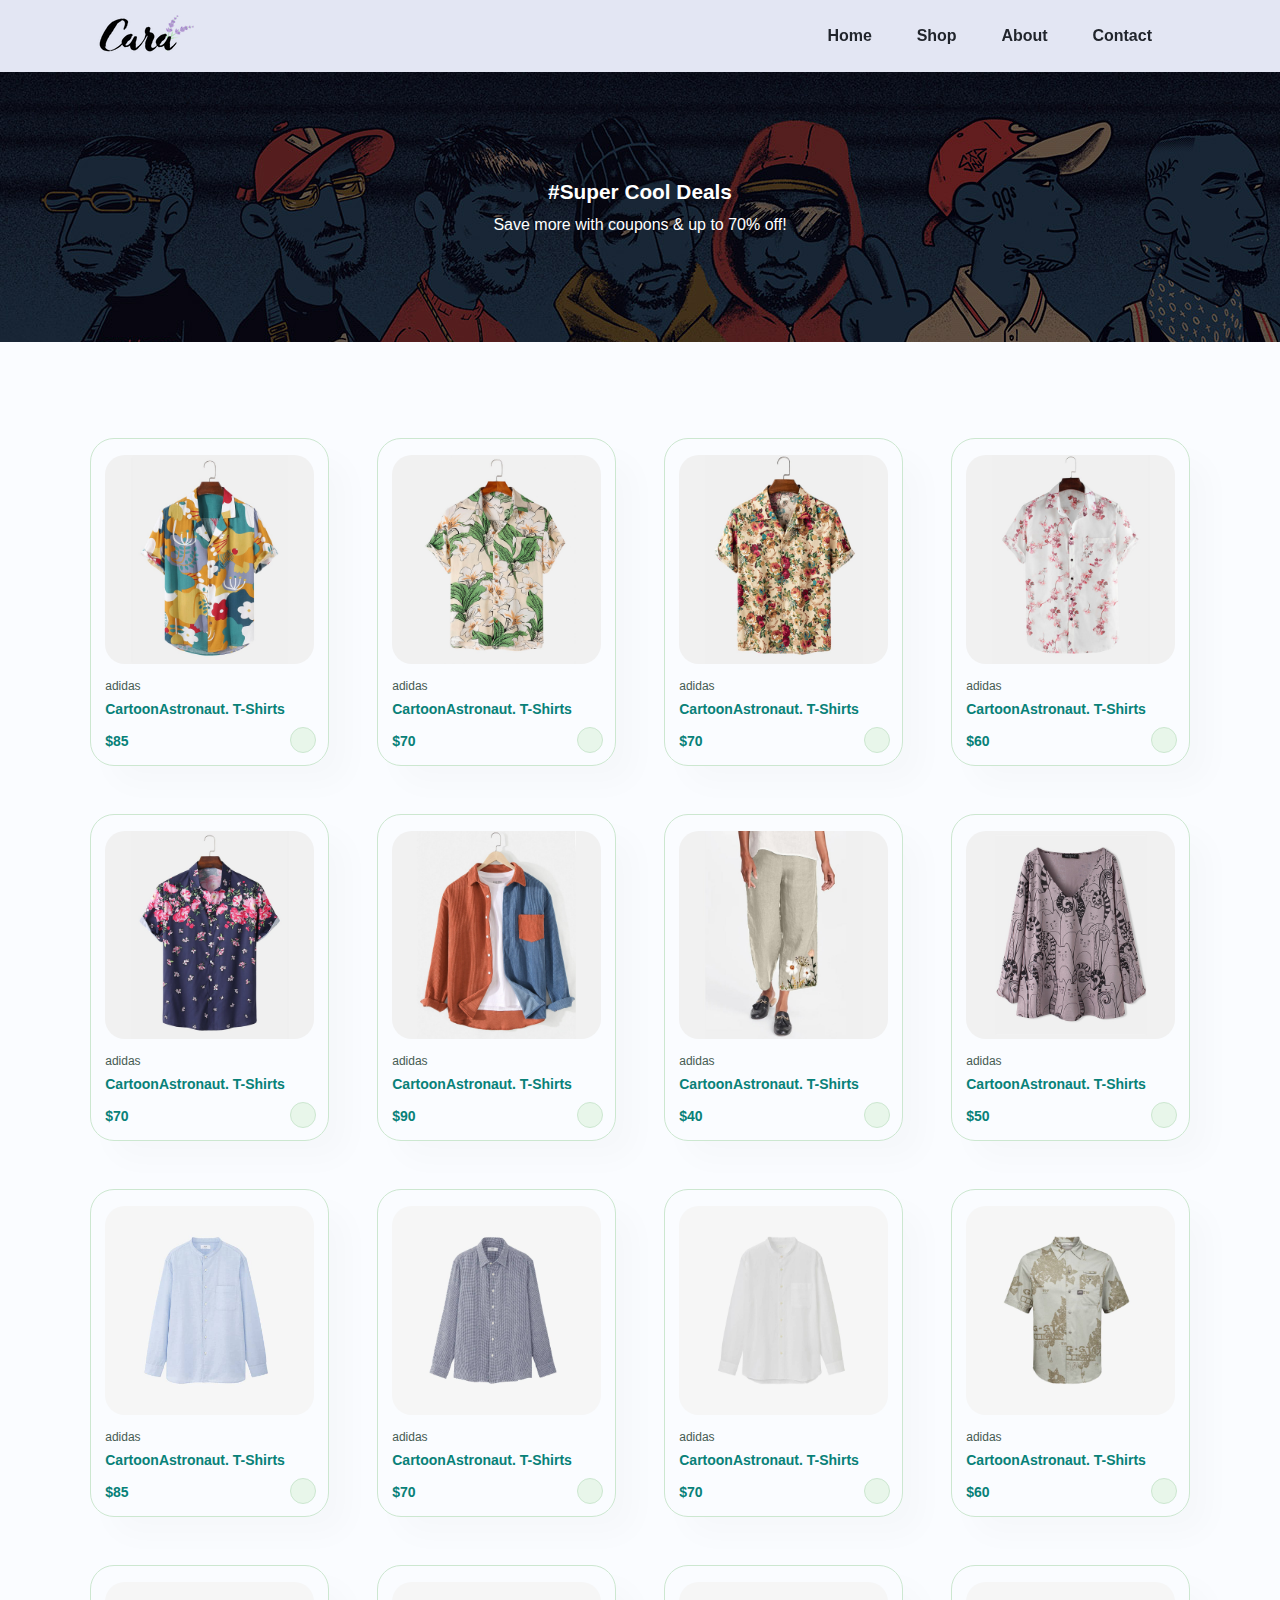
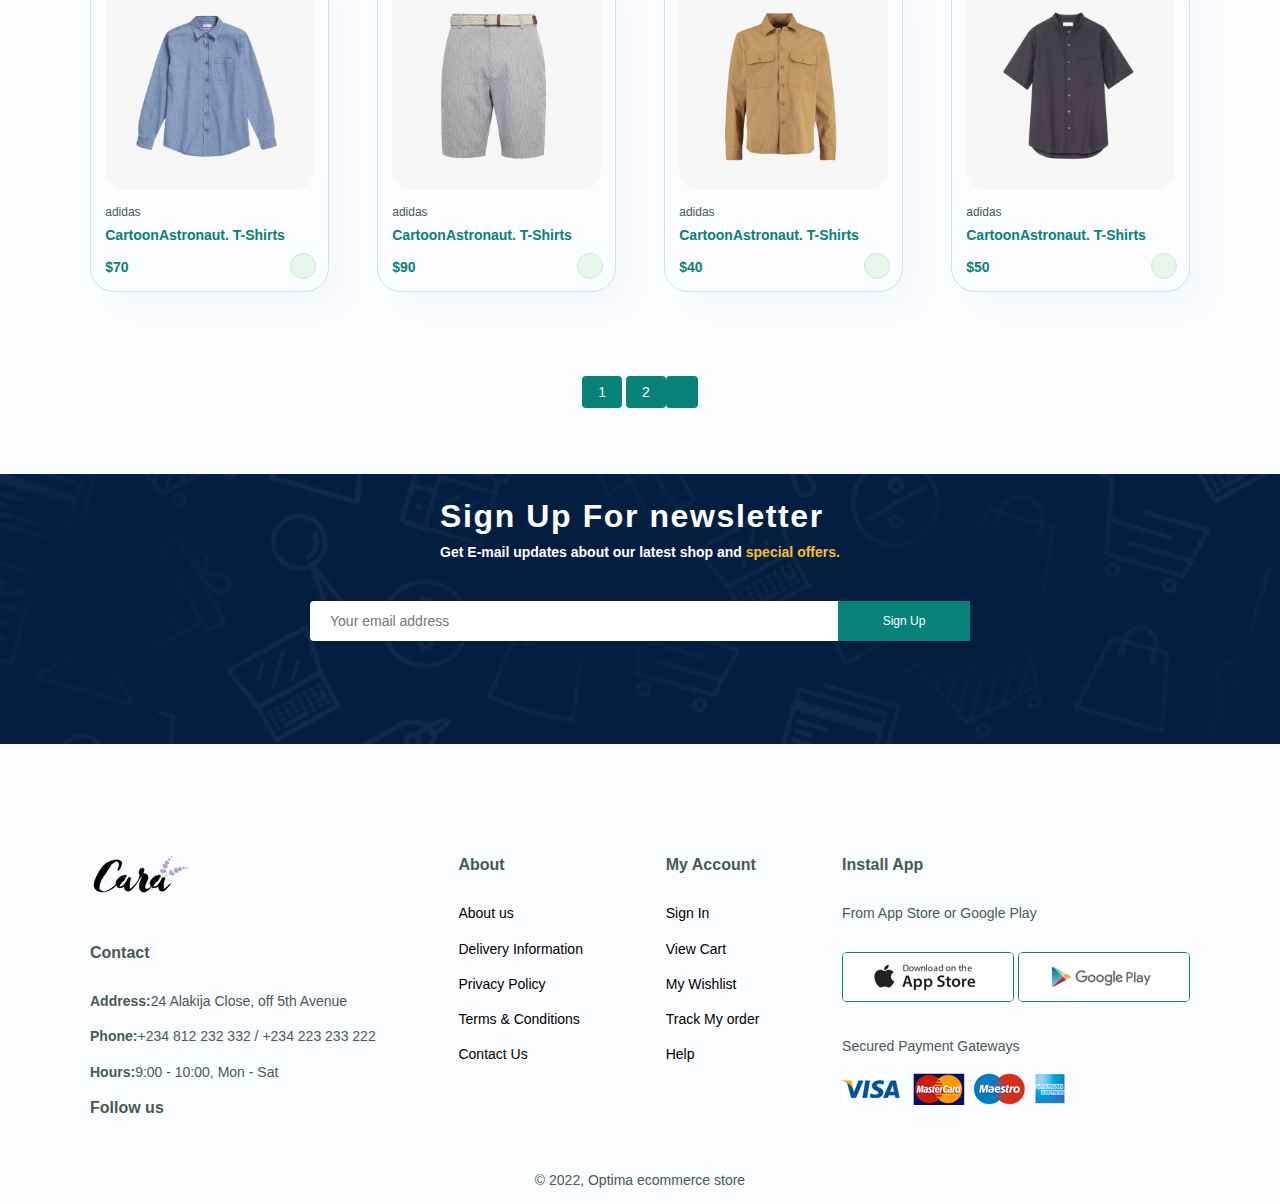
==== shop.html @ 5fdc22ea "File upload" ====
<!DOCTYPE html>
<html lang="en">

<head>
    <meta charset="UTF-8">
    <meta http-equiv="X-UA-Compatible" content="IE=edge">
    <meta name="viewport" content="width=device-width, initial-scale=1.0">
    <link rel="stylesheet" href="./css/main.css">
    <link rel="stylesheet" type="text/css" href="fontawesome\css\all.css">
    <title>Shop</title>
</head>

<body>
    <!-- ===================== HEADER =================== -->
    <header class="header" id="header">
        <nav class="nav">
            <a href="#" class="nav__logo"><img src="./img/logo.png" alt=""></a>

            <div class="nav__menu" id="nav-menu">
                <ul class="nav__list">
                    <li class="nav__item">
                        <a href="index.html" class="nav__link">Home</a>
                    </li>
                    <li class="nav__item">
                        <a href="#home" class="nav__link">Shop</a>
                    </li>
                    <li class="nav__item">
                        <a href="#home" class="nav__link">About</a>
                    </li>
                    <li class="nav__item">
                        <a href="#home" class="nav__link">Contact</a>
                    </li>
                </ul>

                <i class="fas fa-x nav__close" id="nav-close"></i>
            </div>

            <div class="nav__toggle" id="nav-toggle">
                <i class="fas fa-outdent"></i>
            </div>
        </nav>
    </header>

    <main class="main">
        <!-- ====================== HERO ====================== -->
        <section class="hero__shop" id="hero">
            <div class="hero__container-shop">
                    <h3 class="hero__text-shop">#Super Cool Deals</h3>
                    <span class="hero__span-shop">Save more with coupons & up to 70% off!</span>
            </div>
        </section>


        

        <!-- ============================= PRODUCTS ========================= -->
        <section class="product section-padding" id="product">
            <div class="product__container container grid">
                <div class="product__card linked__sproduct">
                    <img src="./img/products/f1.jpg" alt="" class="product__img">
                    <div class="product__description">
                        <span class="product__title">adidas</span>
                        <h5 class="product__name">CartoonAstronaut. T-Shirts</h5>
                        <div class="product__rating">
                            <i class="fas fa-star"></i>
                            <i class="fas fa-star"></i>
                            <i class="fas fa-star"></i>
                            <i class="fas fa-star"></i>
                            <i class="fas fa-star"></i>
                        </div>
                        <h4 class="product__pricing">$85</h4>
                    </div>
                    <a href="#" class="product__cart"><i class="fas fa-shopping-cart"></i></a>
                </div>

                <div class="product__card linked__sproduct">
                    <img src="./img/products/f2.jpg" alt="" class="product__img">
                    <div class="product__description">
                        <span class="product__title">adidas</span>
                        <h5 class="product__name">CartoonAstronaut. T-Shirts</h5>
                        <div class="product__rating">
                            <i class="fas fa-star"></i>
                            <i class="fas fa-star"></i>
                            <i class="fas fa-star"></i>
                            <i class="fas fa-star"></i>
                            <i class="fas fa-star"></i>
                        </div>
                        <h4 class="product__pricing">$70</h4>
                    </div>
                    <a href="#" class="product__cart"><i class="fas fa-shopping-cart"></i></a>
                </div>

                <div class="product__card linked__sproduct">
                    <img src="./img/products/f3.jpg" alt="" class="product__img">
                    <div class="product__description">
                        <span class="product__title">adidas</span>
                        <h5 class="product__name">CartoonAstronaut. T-Shirts</h5>
                        <div class="product__rating">
                            <i class="fas fa-star"></i>
                            <i class="fas fa-star"></i>
                            <i class="fas fa-star"></i>
                            <i class="fas fa-star"></i>
                            <i class="fas fa-star"></i>
                        </div>
                        <h4 class="product__pricing">$70</h4>
                    </div>
                    <a href="#" class="product__cart"><i class="fas fa-shopping-cart"></i></a>
                </div>

                <div class="product__card linked__sproduct">
                    <img src="./img/products/f4.jpg" alt="" class="product__img">
                    <div class="product__description">
                        <span class="product__title">adidas</span>
                        <h5 class="product__name">CartoonAstronaut. T-Shirts</h5>
                        <div class="product__rating">
                            <i class="fas fa-star"></i>
                            <i class="fas fa-star"></i>
                            <i class="fas fa-star"></i>
                            <i class="fas fa-star"></i>
                            <i class="fas fa-star"></i>
                        </div>
                        <h4 class="product__pricing">$60</h4>
                    </div>
                    <a href="#" class="product__cart"><i class="fas fa-shopping-cart"></i></a>
                </div>

                <div class="product__card linked__sproduct">
                    <img src="./img/products/f5.jpg" alt="" class="product__img">
                    <div class="product__description">
                        <span class="product__title">adidas</span>
                        <h5 class="product__name">CartoonAstronaut. T-Shirts</h5>
                        <div class="product__rating">
                            <i class="fas fa-star"></i>
                            <i class="fas fa-star"></i>
                            <i class="fas fa-star"></i>
                            <i class="fas fa-star"></i>
                            <i class="fas fa-star"></i>
                        </div>
                        <h4 class="product__pricing">$70</h4>
                    </div>
                    <a href="#" class="product__cart"><i class="fas fa-shopping-cart"></i></a>
                </div>

                <div class="product__card linked__sproduct">
                    <img src="./img/products/f6.jpg" alt="" class="product__img">
                    <div class="product__description">
                        <span class="product__title">adidas</span>
                        <h5 class="product__name">CartoonAstronaut. T-Shirts</h5>
                        <div class="product__rating">
                            <i class="fas fa-star"></i>
                            <i class="fas fa-star"></i>
                            <i class="fas fa-star"></i>
                            <i class="fas fa-star"></i>
                            <i class="fas fa-star"></i>
                        </div>
                        <h4 class="product__pricing">$90</h4>
                    </div>
                    <a href="#" class="product__cart"><i class="fas fa-shopping-cart"></i></a>
                </div>
                <div class="product__card linked__sproduct">
                    <img src="./img/products/f7.jpg" alt="" class="product__img">
                    <div class="product__description">
                        <span class="product__title">adidas</span>
                        <h5 class="product__name">CartoonAstronaut. T-Shirts</h5>
                        <div class="product__rating">
                            <i class="fas fa-star"></i>
                            <i class="fas fa-star"></i>
                            <i class="fas fa-star"></i>
                            <i class="fas fa-star"></i>
                            <i class="fas fa-star"></i>
                        </div>
                        <h4 class="product__pricing">$40</h4>
                    </div>
                    <a href="#" class="product__cart"><i class="fas fa-shopping-cart"></i></a>
                </div>
                <div class="product__card linked__sproduct">
                    <img src="./img/products/f8.jpg" alt="" class="product__img">
                    <div class="product__description">
                        <span class="product__title">adidas</span>
                        <h5 class="product__name">CartoonAstronaut. T-Shirts</h5>
                        <div class="product__rating">
                            <i class="fas fa-star"></i>
                            <i class="fas fa-star"></i>
                            <i class="fas fa-star"></i>
                            <i class="fas fa-star"></i>
                            <i class="fas fa-star"></i>
                        </div>
                        <h4 class="product__pricing">$50</h4>
                    </div>
                    <a href="#" class="product__cart"><i class="fas fa-shopping-cart"></i></a>
                </div>
          
                <div class="product__card linked__sproduct">
                    <img src="./img/products/n1.jpg" alt="" class="product__img">
                    <div class="product__description">
                        <span class="product__title">adidas</span>
                        <h5 class="product__name">CartoonAstronaut. T-Shirts</h5>
                        <div class="product__rating">
                            <i class="fas fa-star"></i>
                            <i class="fas fa-star"></i>
                            <i class="fas fa-star"></i>
                            <i class="fas fa-star"></i>
                            <i class="fas fa-star"></i>
                        </div>
                        <h4 class="product__pricing">$85</h4>
                    </div>
                    <a href="#" class="product__cart"><i class="fas fa-shopping-cart"></i></a>
                </div>

                <div class="product__card linked__sproduct">
                    <img src="./img/products/n2.jpg" alt="" class="product__img">
                    <div class="product__description">
                        <span class="product__title">adidas</span>
                        <h5 class="product__name">CartoonAstronaut. T-Shirts</h5>
                        <div class="product__rating">
                            <i class="fas fa-star"></i>
                            <i class="fas fa-star"></i>
                            <i class="fas fa-star"></i>
                            <i class="fas fa-star"></i>
                            <i class="fas fa-star"></i>
                        </div>
                        <h4 class="product__pricing">$70</h4>
                    </div>
                    <a href="#" class="product__cart"><i class="fas fa-shopping-cart"></i></a>
                </div>

                <div class="product__card linked__sproduct">
                    <img src="./img/products/n3.jpg" alt="" class="product__img">
                    <div class="product__description">
                        <span class="product__title">adidas</span>
                        <h5 class="product__name">CartoonAstronaut. T-Shirts</h5>
                        <div class="product__rating">
                            <i class="fas fa-star"></i>
                            <i class="fas fa-star"></i>
                            <i class="fas fa-star"></i>
                            <i class="fas fa-star"></i>
                            <i class="fas fa-star"></i>
                        </div>
                        <h4 class="product__pricing">$70</h4>
                    </div>
                    <a href="#" class="product__cart"><i class="fas fa-shopping-cart"></i></a>
                </div>

                <div class="product__card linked__sproduct">
                    <img src="./img/products/n4.jpg" alt="" class="product__img">
                    <div class="product__description">
                        <span class="product__title">adidas</span>
                        <h5 class="product__name">CartoonAstronaut. T-Shirts</h5>
                        <div class="product__rating">
                            <i class="fas fa-star"></i>
                            <i class="fas fa-star"></i>
                            <i class="fas fa-star"></i>
                            <i class="fas fa-star"></i>
                            <i class="fas fa-star"></i>
                        </div>
                        <h4 class="product__pricing">$60</h4>
                    </div>
                    <a href="#" class="product__cart"><i class="fas fa-shopping-cart"></i></a>
                </div>

                <div class="product__card linked__sproduct">
                    <img src="./img/products/n5.jpg" alt="" class="product__img">
                    <div class="product__description">
                        <span class="product__title">adidas</span>
                        <h5 class="product__name">CartoonAstronaut. T-Shirts</h5>
                        <div class="product__rating">
                            <i class="fas fa-star"></i>
                            <i class="fas fa-star"></i>
                            <i class="fas fa-star"></i>
                            <i class="fas fa-star"></i>
                            <i class="fas fa-star"></i>
                        </div>
                        <h4 class="product__pricing">$70</h4>
                    </div>
                    <a href="#" class="product__cart"><i class="fas fa-shopping-cart"></i></a>
                </div>

                <div class="product__card linked__sproduct">
                    <img src="./img/products/n6.jpg" alt="" class="product__img">
                    <div class="product__description">
                        <span class="product__title">adidas</span>
                        <h5 class="product__name">CartoonAstronaut. T-Shirts</h5>
                        <div class="product__rating">
                            <i class="fas fa-star"></i>
                            <i class="fas fa-star"></i>
                            <i class="fas fa-star"></i>
                            <i class="fas fa-star"></i>
                            <i class="fas fa-star"></i>
                        </div>
                        <h4 class="product__pricing">$90</h4>
                    </div>
                    <a href="#" class="product__cart"><i class="fas fa-shopping-cart"></i></a>
                </div>
                <div class="product__card linked__sproduct">
                    <img src="./img/products/n7.jpg" alt="" class="product__img">
                    <div class="product__description">
                        <span class="product__title">adidas</span>
                        <h5 class="product__name">CartoonAstronaut. T-Shirts</h5>
                        <div class="product__rating">
                            <i class="fas fa-star"></i>
                            <i class="fas fa-star"></i>
                            <i class="fas fa-star"></i>
                            <i class="fas fa-star"></i>
                            <i class="fas fa-star"></i>
                        </div>
                        <h4 class="product__pricing">$40</h4>
                    </div>
                    <a href="#" class="product__cart"><i class="fas fa-shopping-cart"></i></a>
                </div>
                <div class="product__card linked__sproduct">
                    <img src="./img/products/n8.jpg" alt="" class="product__img">
                    <div class="product__description">
                        <span class="product__title">adidas</span>
                        <h5 class="product__name">CartoonAstronaut. T-Shirts</h5>
                        <div class="product__rating">
                            <i class="fas fa-star"></i>
                            <i class="fas fa-star"></i>
                            <i class="fas fa-star"></i>
                            <i class="fas fa-star"></i>
                            <i class="fas fa-star"></i>
                        </div>
                        <h4 class="product__pricing">$50</h4>
                    </div>
                    <a href="#" class="product__cart"><i class="fas fa-shopping-cart"></i></a>
                </div>
            </div>
        </section>

        <!-- ================================ PAGINATION =================== -->
        <section class="pagination section-margin">
            <a href="#" class="pagination__link">1</a>
            <a href="#" class="pagination__link">2</a>
            <a href="#" class="pagination__link"><i class="fas fa-long-arrow-alt-right"></i></a>
        
        </section>

        <!-- ============================ NEWSLETTER ========================== -->
        <section class="newsletter__section section-margin" id="newsletter">
            <div class="newsletter__container container grid">
                <div class="newsletter__info">
                    <h3 class="newsletter__title">Sign Up For newsletter</h3>
                    <p class="newsletter__text">Get E-mail updates about our latest shop and <span>special
                            offers.</span></p>
                </div>

                <div class="newsletter__form">
                    <input type="text" placeholder="Your email address">
                    <button class="newsletter__button">Sign Up</button>
                </div>
            </div>
        </section>
    </main>


    <!-- ============================= FOOTER ============================== -->
    <footer class="footer section-padding">
        <div class="footer__container container">
            <div class="footer__column">
                <img src="./img/logo.png" class="footer__logo" alt="">
                <h4>Contact</h4>
                <p><strong>Address:</strong>24 Alakija Close, off 5th Avenue</p>
                <p><strong>Phone:</strong>+234 812 232 332 / +234 223 233 222</p>
                <p><strong>Hours:</strong>9:00 - 10:00, Mon - Sat</p>

                <div class="footer__follow">
                    <h4>Follow us</h4>
                    <div class="icon">
                        <i class="fab fa-facebook-f"></i>
                        <i class="fab fa-twitter"></i>
                        <i class="fab fa-instagram"></i>
                        <i class="fab fa-pinterest-p"></i>
                        <i class="fab fa-youtube"></i>
                    </div>
                </div>

            </div>

            <div class="footer__column">
                <h4>About</h4>
                <a href="#">About us</a>
                <a href="#">Delivery Information</a>
                <a href="#">Privacy Policy</a>
                <a href="#">Terms & Conditions</a>
                <a href="#">Contact Us</a>
            </div>

            <div class="footer__column">
                <h4>My Account</h4>
                <a href="#">Sign In</a>
                <a href="#">View Cart</a>
                <a href="#">My Wishlist</a>
                <a href="#">Track My order</a>
                <a href="#">Help</a>
            </div>

            <div class="footer__column footer__install">
                <h4>Install App</h4>
                <p>From App Store or Google Play</p>
                <div class="footer__app-store">
                    <img src="./img/pay/app.jpg" alt="">
                    <img src="./img/pay/play.jpg" alt="">
                </div>
                <p>Secured Payment Gateways</p>
                <img src="./img/pay/pay.png" alt="">
            </div>

            <div class="footer__copyright">
                <p>&copy; 2022, Optima ecommerce store</p>
            </div>


        </div>

    </footer>


    <script src="./js/app.js"></script>
</body>

</html>
---- css/main.css ----
/* ==================== VARIABLE CSS =============== */
:root{
    --header-height: 3.5rem;

    /* ===================== Colors =============== */
    --text-color: #465b52;
    --title-color: hsl(219, 15%, 15%);
    --title-color-alt: #088178;
    --body-color: hsl(219, 100%, 99%);
    --header-bg: #E3E6F3;


    /* ==================== Font and Typography ================ */
    /* .5rem = 8px / 1rem = 16px */
    --body-font: sans-serif;
    --biggest-fs: 1.75rem;
    --h1-fs: 1.5rem;
    --h2-fs: 1.25rem;
    --h3-fs: 1rem;
    --normal-fs: .938rem;
    --small-fs: .813rem;
    --smaller-fs: .75rem;
    --tiny-fs: .625rem;

    /* =================== Font weight ============= */
    --font-medium: 500;
    --font-semibold: 600;

    /* ================ z index ====================== */
    --z-tooltip: 10;
    --z-fixed: 100;
    --z-modal: 1000;


}

/* Responsive typography */
@media screen and (min-width: 968px) {
    :root {
        --biggest-fs: 2.2rem;
        --h1-fs: 3rem;
        --h2-fs: 2rem;
        --h3-fs: 1rem;
        --normal-fs: .875rem;
        --small-fs: .75rem;
        --smaller-fs: .613rem;
    }
}

/* =============== BASE =============== */
* {
    box-sizing: border-box;
    padding: 0;
    margin: 0;
}

html {
    scroll-behavior: smooth;
}

body,
button,
input,
textarea{
    font-family: var(--body-font);
    font-size: var(--normal-fs);
}

body{
    background-color: var(--body-color);
    color: var(--text-color);
}

h1,
h2,
h3 {
    color: var(--title-color);
    font-weight: var(--font-semibold);
}

ul {
    list-style: none;
}

a {
    text-decoration: none;
}

button {
    cursor: pointer;
    border: none;
    outline: none;
}

img {
    max-width: 100%;
    height: auto;
}


/* ===================== REUSABLE CSS CLASSES ================ */
.container {
    max-width: 1100px;
    margin-left: 1rem;
    margin-right: 1rem;
}

.grid {
    display: grid;
    gap: 1.25rem;
}

.main {
      overflow: hidden;
    }

.section-padding{
    padding: 6rem 0 1rem;
}    

.section-margin{
    margin: 4rem 0 0;
}

.section__title,
.section__subtitle {
    text-align: center;
}

.section__title {
    font-size: var(--h2-fs);
    color: var(--title-color);
    margin-bottom: .5rem;
}

.section__subtitle {
    display: block;
    font-size: var(--small-fs);
    color: var(--text-color);
    margin-bottom: 2rem;
}

/* ================= HEADER =================== */
.header{
    width: 100%;
    position: sticky;
    top: 0;
    left: 0;
    z-index: var(--z-fixed);
    background-color: var(--header-bg);
    box-shadow: 0 5px 15px rgba(0, 0, 0, 0.08);
}

/* ================ NAV ================== */
.nav{
    margin-left: 1rem;
    margin-right: 1rem;
    height: var(--header-height);
    display: flex;
    justify-content: space-between;
    align-items: center;
}

.nav__toggle{
    color: var(--title-color);
    font-size: 1.2rem;
    cursor: pointer;
}

.nav__menu{
    position: relative  ;
}

@media screen and (max-width: 767px){
    .nav__menu{
        position: fixed;
        background-color: var(--body-color);
        top: 0;
        right: -100%;
        width: 70%;
        height: 100%;
        box-shadow: -1px 0 4px hsla(217, 64%, 15%, .15);
        padding: 3.5rem 3rem;
        transition: .4s;
    }
}

.nav__list{
    display: flex;
    flex-direction: column;
    row-gap: 2.5rem;
}

.nav__link{
    color: var(--title-color);
    font-weight: var(--font-semibold);
    /* text-transform: uppercase; */
}

.nav__link:hover{
    color: var(--title-color-alt);
}

.nav__close{
    position: absolute;
    top: .75rem;
    right: 1rem;
    font-size: 1.2rem;
    color: var(--title-color);
    cursor: pointer;
}

/*  SHOW MENU */
.show-menu{
   opacity: 1;
   right: 0;

}

/* ============== HERO ================  */
.hero{
    background-image: url('../img/hero.png');
    height: 90vh;
    background-position: top 25% right 40%;
    width: 100%;
    background-repeat: no-repeat;
    background-size: cover;
}

.hero__cotainer{
    margin-left: 1rem;
    align-content: center;
    height: 90vh;
}

.hero__content{
    display: grid;
    row-gap: .75rem;
    letter-spacing: .1rem;
}

.hero__text-intro{
    font-size: var(--h3-fs);
    font-weight: var(--font-semibold);

}

.hero__text-deals{
    font-size: var(--h2-fs);
    font-weight: var(--font-semibold);
}

.hero__text-product{
  font-size: var(--h1-fs); 
  color: var(--title-color-alt); 
}

.hero__text-span{
    padding-right: 3rem;
    margin-top: .85rem;
    letter-spacing: .2rem;
}

.hero__button{
    background-image: url('../img/button.png');
    margin-left: -1rem;
    margin-top: 1rem;
    background-color: transparent;
    padding: .875rem 14rem .875rem 3rem;
    background-repeat: no-repeat;
    font-size: var(--normal-fs);
    font-weight: var(--font-semibold);
}

/* ============== FEATURES ================ */
.features__container{
  padding-top: 3rem;  
}

.features__content{
    /* display: grid; */
    place-items: center;
    grid-template-columns: repeat(2, 1fr);

}

.features__card{
    width: 100%;
  padding: 1rem .8rem;  
  text-align: center;  
  border: 1px solid #cce7d0;
  border-radius: .25rem;
box-shadow: 20px 20px 34px rgba(0, 0, 0, 0.03);
}

.features__hidden{
    display: none;
}

.features__img{
  margin-bottom: 1.2rem;
  width: 120px;
}

.features__text{
   font-size: var(--smaller-fs); 
  padding: .6rem .8rem;
  background-color: #fddde4;
  color: #088178;
  border-radius: .3rem;
}

.features__card:nth-child(2) .features__text{
background-color: #cdebbc;
}
.features__card:nth-child(3) .features__text{
background-color: #d1e8f2;
}
.features__card:nth-child(4) .features__text{
background-color: #cdd4f8
}

/* ================ PRODUCT =============== */
.product__container{
    place-items: center;
}

.product__card{
 position: relative;
 width: 80%;
 padding: 1rem .89rem;
 border: 1px solid #cce7d0;
 border-radius: 1.5rem;
 cursor: pointer;
box-shadow: 20px 20px 30px rgba(0, 0, 0, 0.02);
}

.product__card:hover{
    box-shadow: 20px 20px 30px rgba(0, 0, 0, 0.06);
    
}

.product__img{
    border-radius: 1.25rem;
    margin-bottom: .75rem;
}

.product__description{
    display: grid;
    row-gap: .5rem;
}

.product__title{
  font-size: var(--small-fs);
  color: var(--text-color);  
}

.product__name{
    font-size: var(--normal-fs);
    color: var(--title-color-alt);
}

.fa-star{
    color: rgba(243, 181, 25);
    font-size: var(--normal-fs);
}

.product__pricing{
    color: var(--title-color-alt);
    font-weight: var(--font-semibold);
}

.product__cart{
    position: absolute;
    right: .75rem;
    bottom: .75rem;
    background-color: #e8f6ea;
    padding: .75rem;
    font-size: var(--normal-fs);
    border: 1px solid #cce7d0;
    border-radius: 3.125rem;
    color: #088178;
    
}

/* ================ BANNER ================= */
.banner{
    background-image: url('../img/banner/b2.jpg');
    background-position: center;
    background-size: cover;
    height: 30vh;
}

.banner__container{
    width: 100%;
    padding: 1rem;
    place-items: center;
    
}

.banner__title{
    color: #fff;
    font-size: var(--normal-fs);
    font-weight: var(--font-semibold);
    letter-spacing: .1rem;
}

.banner__text{
    color: #fff;
    font-weight: var(--font-semibold);
    
}

.banner__discount{
    color: #eb4242;
}

.banner__button{
  font-size: var(--normal-fs);
  font-weight: var(--font-semibold);
  padding: 1rem 1.2rem;
  color: #000;
  background-color: #fff;
  cursor: pointer;
  transition: .4s;
  border-radius: .285rem;
}

/* ====================== ADVERTS ================== */
.adverts__card{
    background-image: url('../img/banner/b17.jpg');
    background-position: cover;
    background-size: cover;
    display: flex;
    flex-direction: column;
    place-content: center;
    height: 40vh;
    row-gap: 1rem;
    padding-left: 2rem;
    color: #fff;
}

.advert__deals{
    font-weight: 500;
    letter-spacing: .1rem;
}

.adverts__discount{
    font-size: var(--h2-fs);
    color: #fff;
}

.adverts__button{
    color: #fff;
    display: inline-block;
    background-color: transparent;
    margin-right: 60%;
    font-weight: var(--font-medium);
    border: 1px solid #fff;
    outline: none;
    cursor: pointer;
    padding: .7rem;
    transition: .4s;
}

.adverts__card:hover .adverts__button{
    background-color: #088178;
    color: #000;
    border-color: #088178;
}

.adverts__card-2{
    background-image: url('../img/banner/b10.jpg');
}

/* ========================== NEWSLETTER ============================== */
#newsletter{
    background-image: url("../img/banner/b14.png");
    background-size: cover;
    background-repeat: no-repeat;
    background-color: #041e42;
    background-position: 20% 30%;
    height: 30vh;

}

.newsletter__container{
    padding-top: 1.5rem;
}

.newsletter__title{
    color: #fff;
    font-size: var(--h2-fs);
    letter-spacing: .1rem;
    padding-bottom: .5rem;

}

.newsletter__text{
    color: #fff;
    font-weight: var(--font-semibold);
    line-height: 1.3;
}

.newsletter__text span{
color: #ffbd27;
}

.newsletter__form{
    display: flex;
    width: 100%;
}

.newsletter__form input{
    height: 2.5rem;
    padding: 0 1.25rem;
    font-size: var(--normal-fs);
    width: 80%;
    border: 1px solid transparent;
    border-radius: .25rem;
    border-top-right-radius: 0;
    border-bottom-right-radius: 0;
    outline: none;
    border: none;
}

.newsletter__button{
    width: 20%;
    background-color: var(--title-color-alt);
    color: #fff;
    font-size: var(--small-fs);
    white-space: nowrap;
     border-top-left-radius: 0;
     border-bottom-left-radius: 0;
}

/* ======================= FOOTER =================== */
.footer__container{
    display: flex;
    flex-wrap: wrap;
    justify-content: space-between;
}

.footer__column{
    display: flex;
    row-gap: 1.2rem;
    flex-direction: column;
    align-items: flex-start;
    margin-bottom: 1.7rem;
}

.footer__logo{
    margin-bottom: 1.8rem;
}

.footer__container h4{
    font-size: var(--h3-fs);
    margin-bottom: .75rem;
}

.footer__container a{
    color: #000;
    cursor: pointer;
}

.footer__follow i{
    font-size: var(--normal-fs);
    padding-right: .6rem;
    cursor: pointer;
}

.footer__app-store img{
   border: 1px solid #088178;
   border-radius: .3rem;
   margin: .7rem 0 .87rem 0;
}

.footer__copyright{
    width: 100%;
    text-align: center;
}

/* ================================== SHOP PAGE =============================== */
.hero__shop {
    background-image: url('../img/banner/b1.jpg');
    height: 30vh;
    background-position: cover;
    padding: 1rem;
}
.hero__container-shop {
   display: flex;
   flex-direction: column;
   justify-content: center;
   align-items: center;
   row-gap: .75rem;
   height: 100%;
}
.hero__container-shop h3,
.hero__container-shop span {
    color: #fff;
}
.hero__text-shop{
    font-size: 1.3rem;
}
.hero__span-shop{
    font-size: 1rem;
}

.pagination{
    text-align: center;
}
.pagination__link{
    font-size: var(--normal-fs);
    background-color: var(--title-color-alt);
    padding: .5rem 1rem;
    color: #fff;
    border-radius: .25rem;
}
.pagination__link i{
    font-size: 1.2rem;
    font-weight: var(--font-semibold);
}

/* ======================= SINGLE PRODUCT PAGE ========================= */
.single-product{
    padding-top: 2.5rem;
}
.sproduct__img-group{
    display: flex;
    justify-content: space-between;
}
.sproduct__img-col{
    flex-basis: 24%;
    cursor: pointer;
}
.sproduct__details{
    display: grid;
    row-gap: .75rem;
    padding-top: 2rem;
    place-items: center;
}
.sproduct__category{
    font-size: var(--h3-fs);
    font-weight: var(--font-semibold);
}
.sproduct__pricing{
    font-size: 2rem;
    font-weight: var(--font-semibold);
}
.sproduct__select{
  display: block;
  padding: .5rem .65rem;  
}
.sproduct__input{
    width: 20%;
    padding: .5rem .75rem .5rem 1rem;
    font-size: var(--h3-fs);
}
.sproduct__details input:focus{
    outline: none;
}
.sproduct__button{
    background-color: var(--title-color-alt);
    color: #fff;
    padding: .75rem 1rem;
    border-radius: .25rem;
    font-size: var(--normal-fs);
    font-weight: var(--font-semibold);
}
.sproduct__title-info{
    font-size: var(--h3-fs);
    font-weight: var(--font-semibold);
    margin-top: 1rem;
    color: #000;
}
.sproduct__description{
    line-height: 1.3;
    color: var(--title-color);
}

/* ===================== MEDIA QUERIES ====================  */

/* FOR medium devices */
@media screen and (min-width:560px){
    .hero__button {
            border: 0;
            margin-left: -50px;
            margin-top: 1rem;
            background-color: transparent;
            background-position: 30%  15%;
            /* padding: .875rem 5rem .875rem 4rem; */
            
            font-size: var(--h3-fs);
            font-weight: var(--font-semibold);
        }


    .features__hidden{
        display: block;
    }
    .features__content {
            /* display: grid; */
            place-items: center;
            grid-template-columns: repeat(3, 1fr);
    
     }

     .product__container{
            grid-template-columns: repeat(2,1fr);
            gap: 1rem;
            /* width: 100%; */
     }
     .product__card{
        width: 90%;
     }
    .single-product {
             padding-top: 3.5rem;
         }
         .sproduct__container{
            grid-template-columns: repeat(2, 1fr);
         }
         .sproduct__images{
            width: 100%;
         }
}

@media screen and (min-width: 768px){
    .nav__menu{
    display: flex;
    margin-left: auto;
    margin-right: 4rem;
    column-gap: 1rem;
   }
   .nav__list{
    flex-direction: row;
    column-gap: 2.5rem;
   }
   .nav__toggle,
   .nav__close{
    display: none;
   }
   .nav__close{
    font-size: .1rem;
   }

   .hero__button {
       margin-right: 60%;
       margin-top: 1rem;
       background-color: transparent;
       padding: .875rem 5rem .875rem 4.06rem;
       font-size: 1.1rem;
       font-weight: 700;
   }

 .features__content {
     grid-template-columns: repeat(4, 1fr);

 }

 .product__container {
     grid-template-columns: repeat(3, 1fr);
     gap: 1.2rem;
     /* width: 100%; */
 }

 .product__card {
     width: 100%;
 }

 .adverts__container{
    grid-template-columns: repeat(2, 1fr);
 }

.newsletter__form {
    display: flex;
    width: 60%;
}

}

/* For large devices */
@media screen and (min-width: 1024px){
    .container{
        margin-left: auto;
        margin-right: auto;
    }
    .section-margin{
        margin: 4.5rem 0 1rem;
    }
        .nav__menu {
            display: flex;
            margin-left: auto;
            margin-right: 4rem;
            column-gap: 1rem;
        }
    
        .nav__list {
            flex-direction: row;
            column-gap: 2.8rem;
            font-size: 1rem;
        }
    .nav {
        margin-left: 6rem;
        margin-right: 4rem;
        height: calc(var(--header-height) + 1rem);
    }
    .hero__button {
            margin-right: 80%;
            margin-top: 1rem;
            background-color: transparent;
            padding: .875rem 5rem .875rem 4.06rem;
            font-size: 1.1rem;
            font-weight: 700;
     }

    .hero__cotainer{
        margin-left: 6rem;
    }

    .features__content {
        column-gap: 3rem;
         grid-template-columns: repeat(6, 1fr);
    
     }
.product__container {
    grid-template-columns: repeat(4, 1fr);
    gap: 3rem;
    width: 100%;
}

.product__card {
    position: relative;
    width: 100%;
}

.banner {
    background-image: url('../img/banner/b2.jpg');
    background-position: center;
    background-size: cover;
    height: 30vh;
}

.banner__container {
    width: 100%;
    padding: 3.5rem 0;
    place-items: center;

}

.banner__title {
    color: #fff;
    font-size: 1.6rem;
    font-weight: var(--font-semibold);
    letter-spacing: .1rem;
}

.banner__text {
    font-size: var(--h3-fs);
    letter-spacing: .18rem;
    font-weight: var(--font-semibold);

}


.banner__button {
    font-size: var(--normal-fs);
    font-weight: var(--font-semibold);
    padding: 1rem 1.2rem;
    color: #000;
    background-color: #fff;
    cursor: pointer;
    transition: .4s;
    border-radius: .285rem;
}

.adverts__container{
    grid-template-columns: repeat(2, 550px);
    column-gap: 3rem;
}

.adverts__card {
    display: flex;
    flex-direction: column;
    place-content: center;
    height: 40vh;
    
    row-gap: 1rem;
    padding-left: 2rem;
    color: #fff;
}
.newsletter__container{
    place-items: center;
    row-gap: 2.5rem;
}
.single-product {
    padding-top: 4.5rem;
}
.sproduct__container {
    grid-template-columns: repeat(2, 1fr);
    column-gap: 3rem;
}
.sproduct__details {
    display: grid;
    row-gap: .15rem;
}
.sproduct__category {
    font-size: var(--h2-fs);
}
.sproduct__pricing {
    font-size: 2.5rem;
}
.sproduct__select {
    display: inline-block;
    padding: .5rem .65rem;
}
.sproduct__input {
    padding: .5rem .75rem .5rem 2rem;
    font-size: 1.5rem;
}
.sproduct__button {
    padding: 1rem 1.5rem;
    border-radius: .35rem;
    font-size: var(--h3-fs);
}
.sproduct__description {
    font-size: var(--h3-fs);
}

}
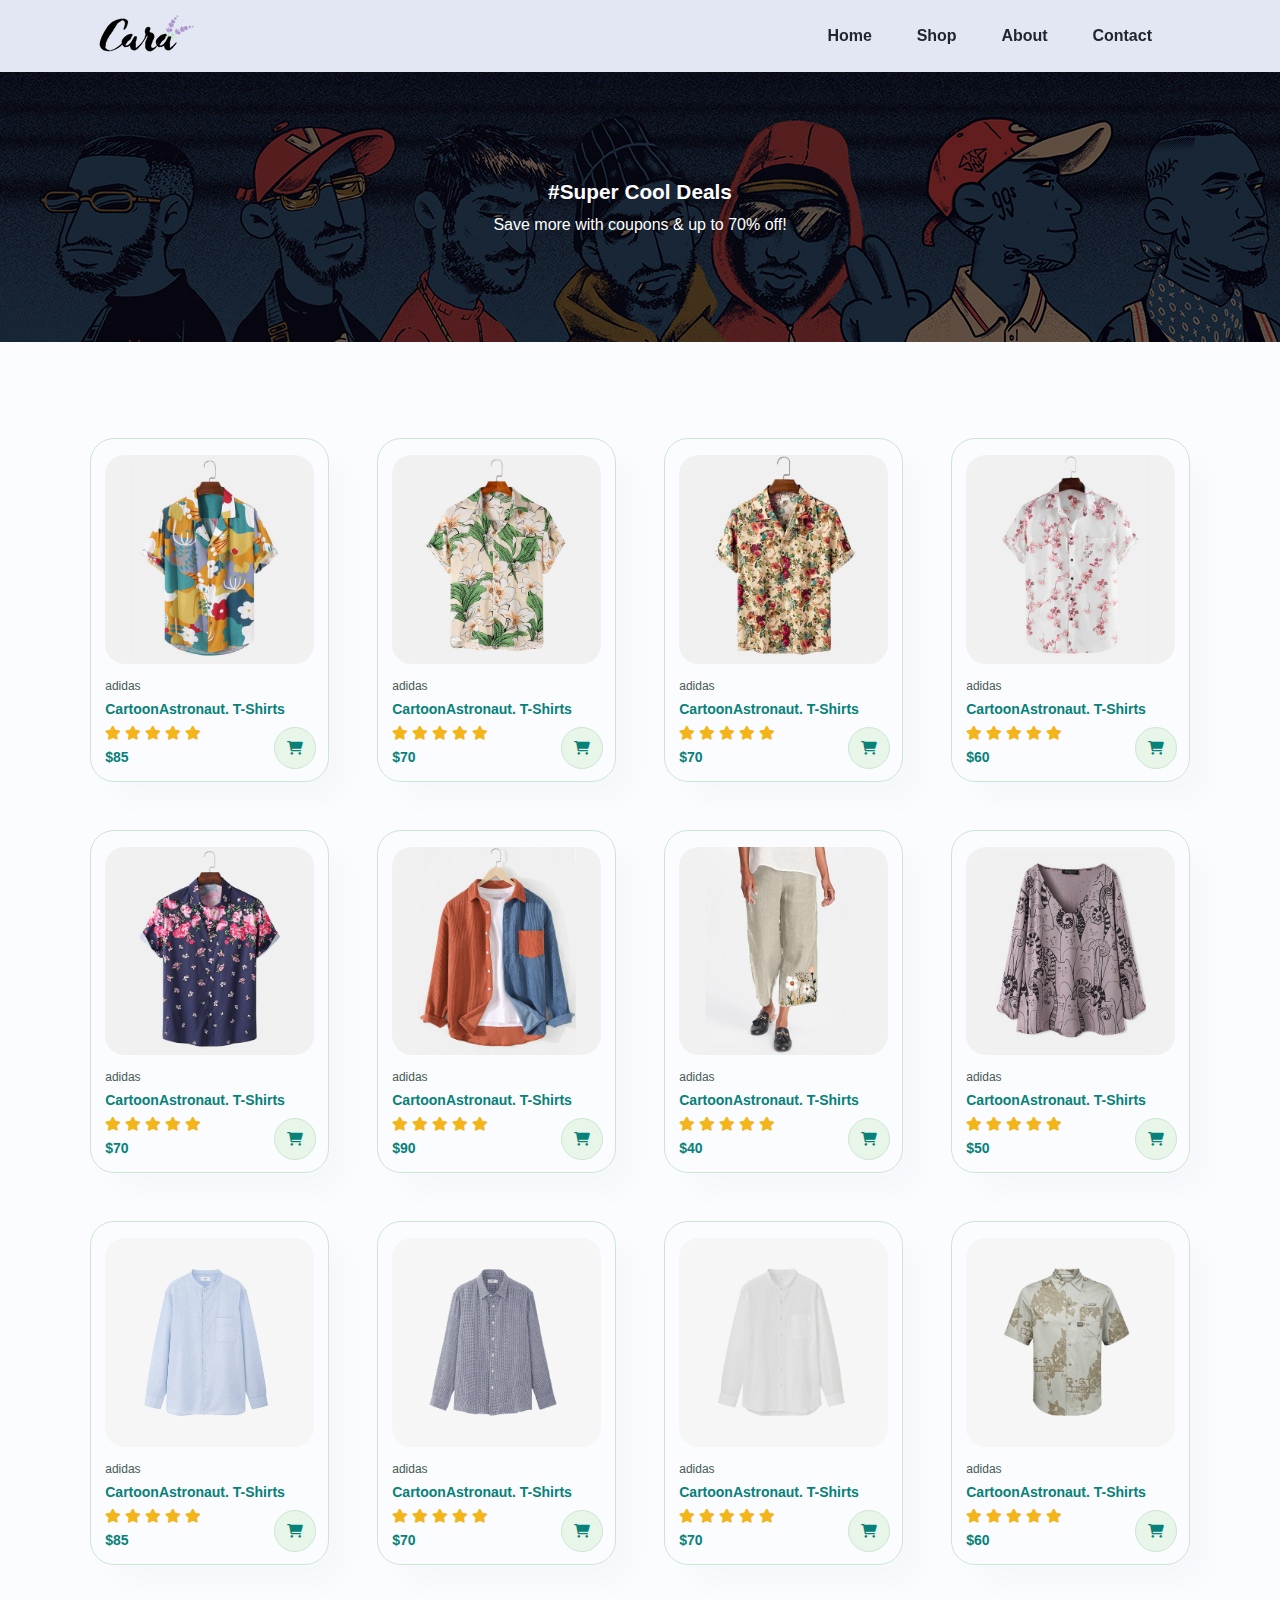
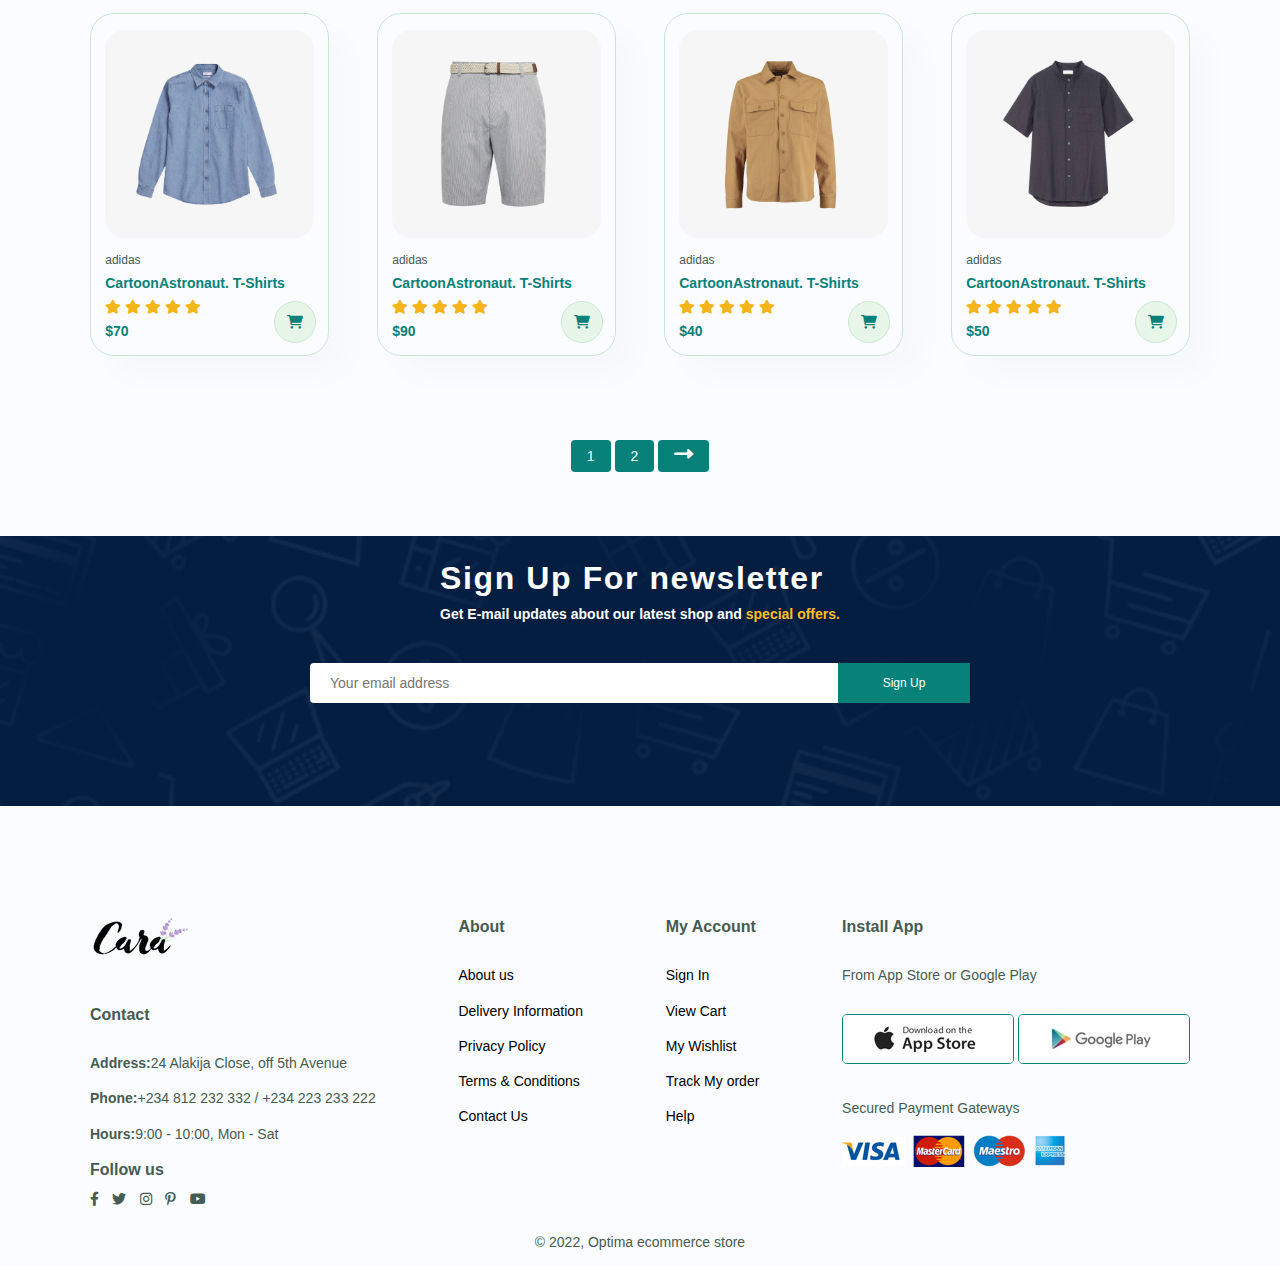
==== commit b2a24d34: "made little adjustments to links" ====
--- a/shop.html
+++ b/shop.html
@@ -22,13 +22,13 @@
                         <a href="index.html" class="nav__link">Home</a>
                     </li>
                     <li class="nav__item">
-                        <a href="#home" class="nav__link">Shop</a>
+                        <a href="shop.html" class="nav__link">Shop</a>
                     </li>
                     <li class="nav__item">
-                        <a href="#home" class="nav__link">About</a>
+                        <a href="about.html" class="nav__link">About</a>
                     </li>
                     <li class="nav__item">
-                        <a href="#home" class="nav__link">Contact</a>
+                        <a href="contact.html" class="nav__link">Contact</a>
                     </li>
                 </ul>
 
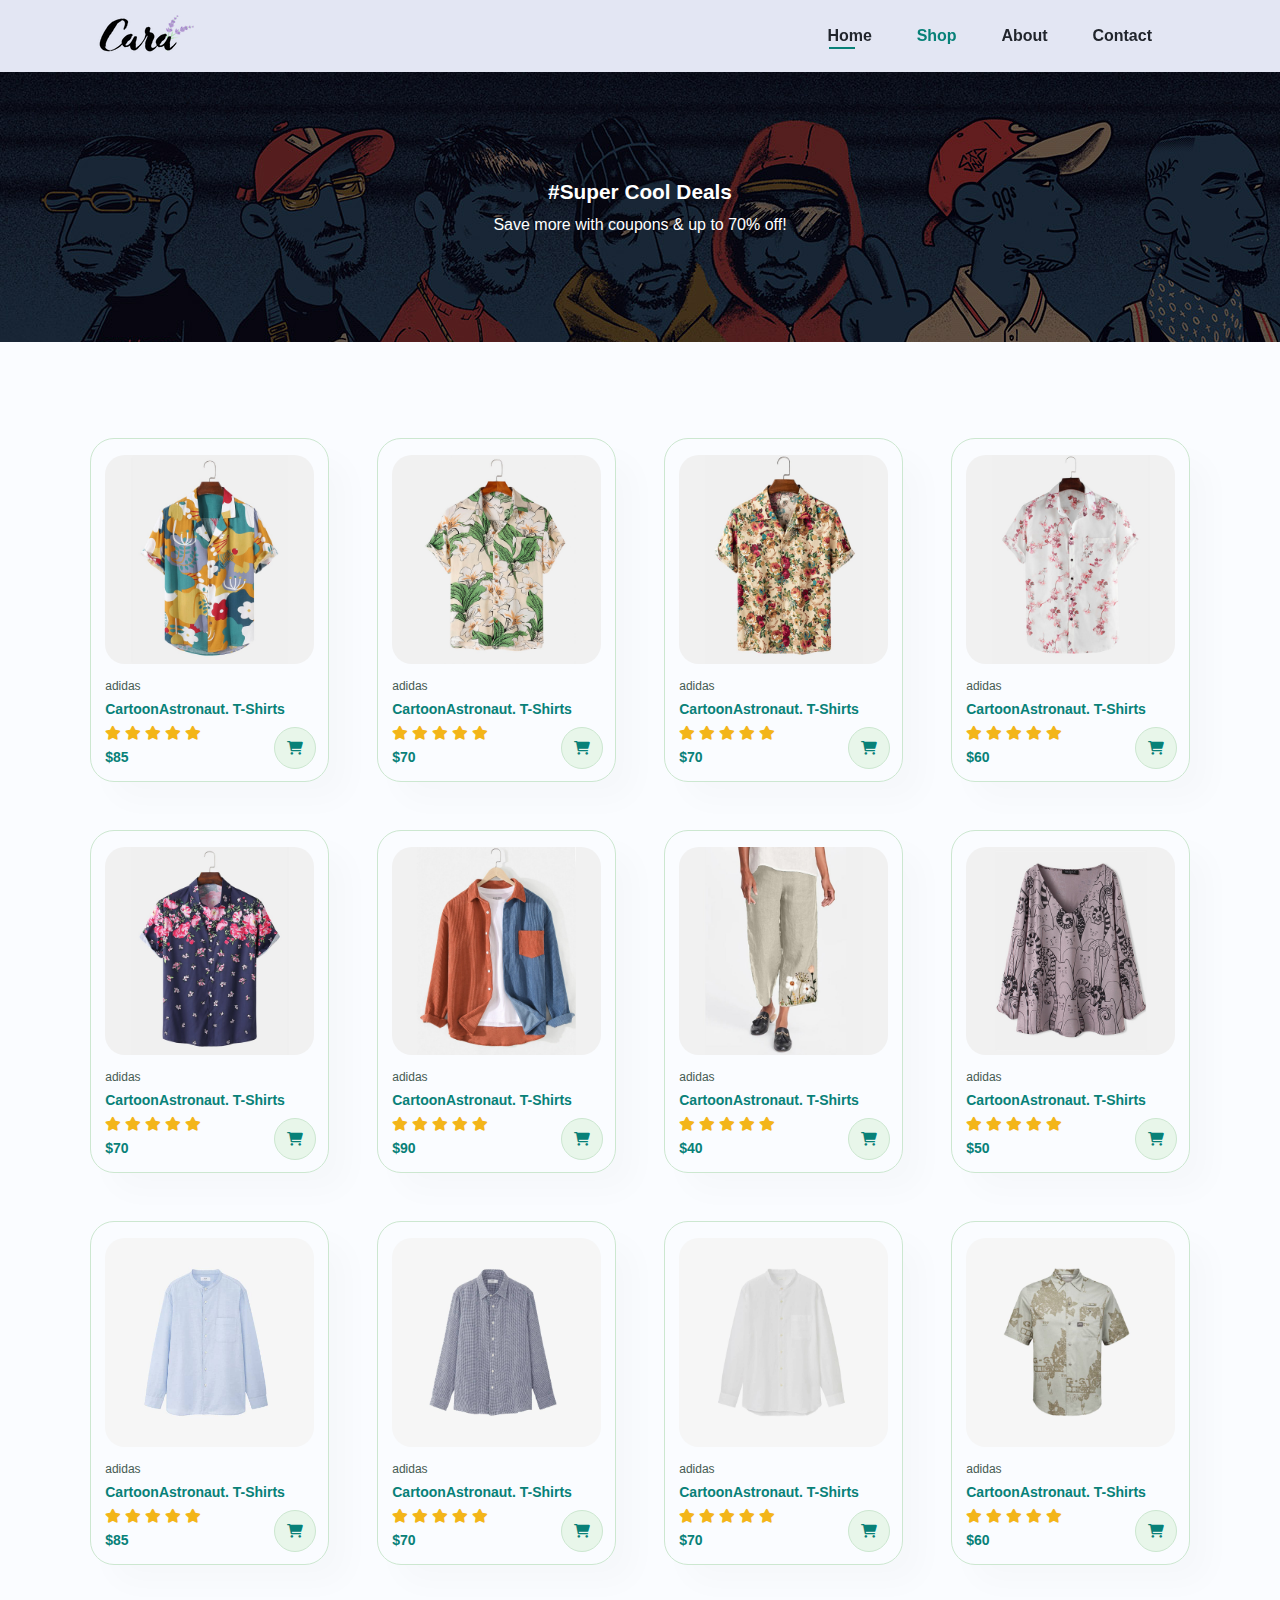
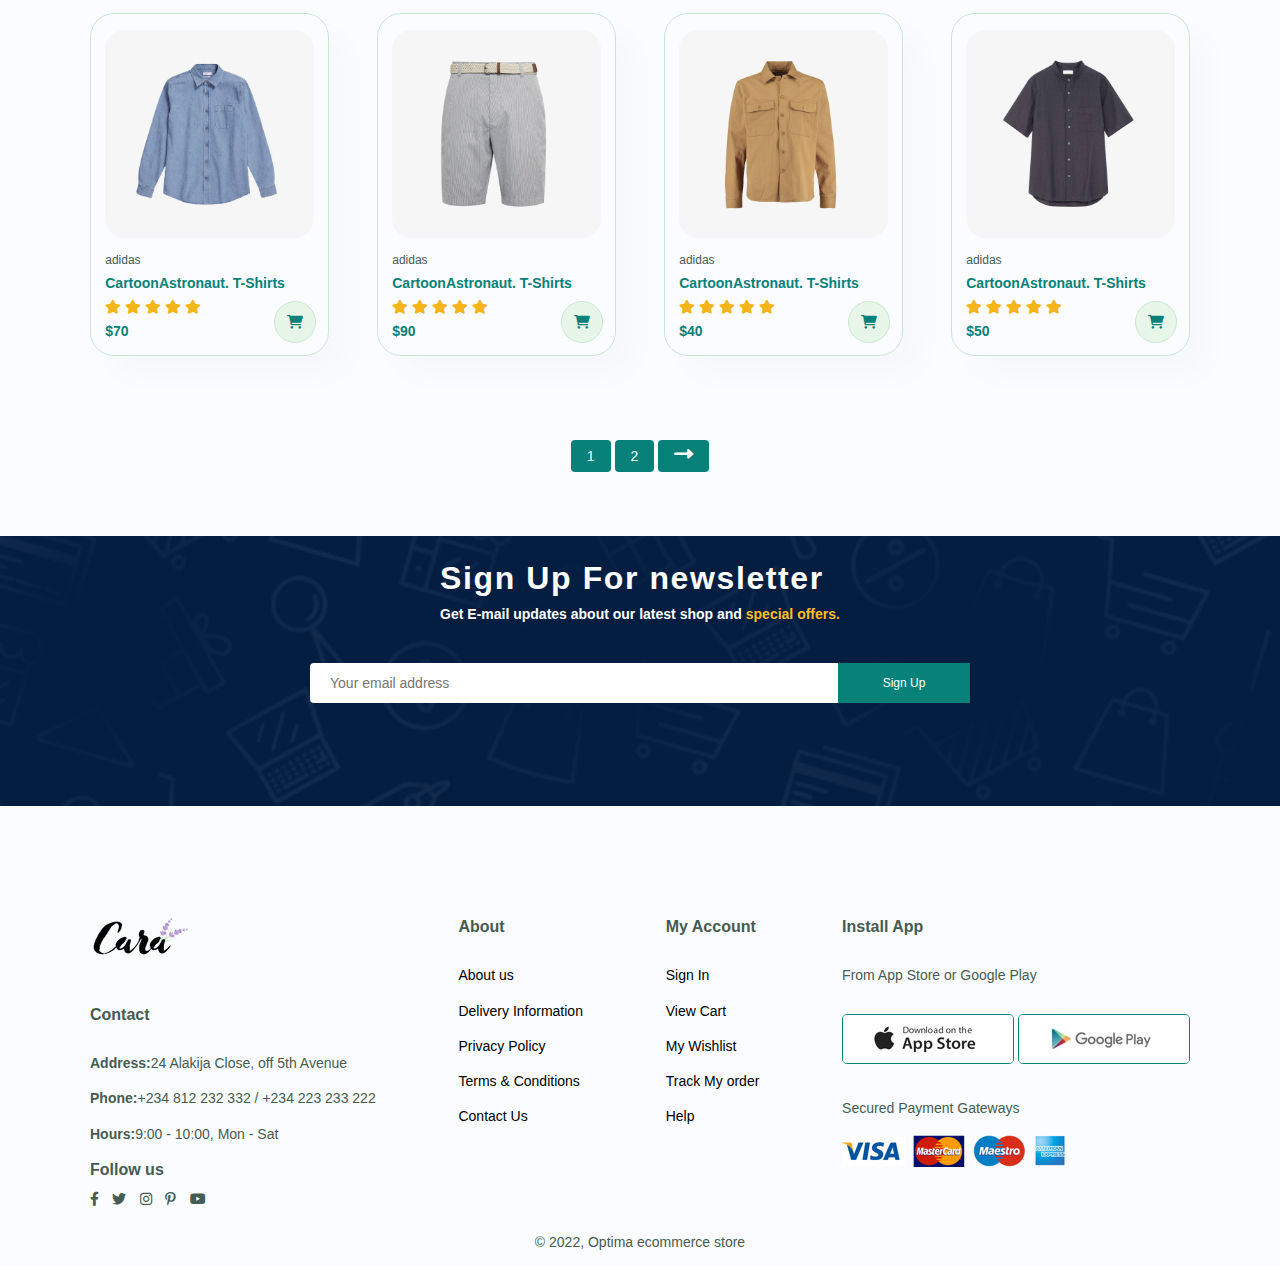
==== commit 40d6c0bf: "added an active link to nav" ====
--- a/shop.html
+++ b/shop.html
@@ -22,7 +22,7 @@
                         <a href="index.html" class="nav__link">Home</a>
                     </li>
                     <li class="nav__item">
-                        <a href="shop.html" class="nav__link">Shop</a>
+                        <a href="shop.html" class="nav__link active-link">Shop</a>
                     </li>
                     <li class="nav__item">
                         <a href="about.html" class="nav__link">About</a>
--- a/css/main.css
+++ b/css/main.css
@@ -169,6 +169,22 @@
 
 .nav__menu{
     position: relative  ;
+    transition: .4s;
+}
+
+.nav__item a:hover,
+.nav__item a.active-link{
+    color: var(--title-color-alt);
+}
+
+.nav__item a.active-link::after{
+    content: "";
+    width: 8%;
+    height: 2px;
+    background: var(--title-color-alt);
+    position: absolute;
+    bottom: -4px;
+    left: 2px;
 }
 
 @media screen and (max-width: 767px){
